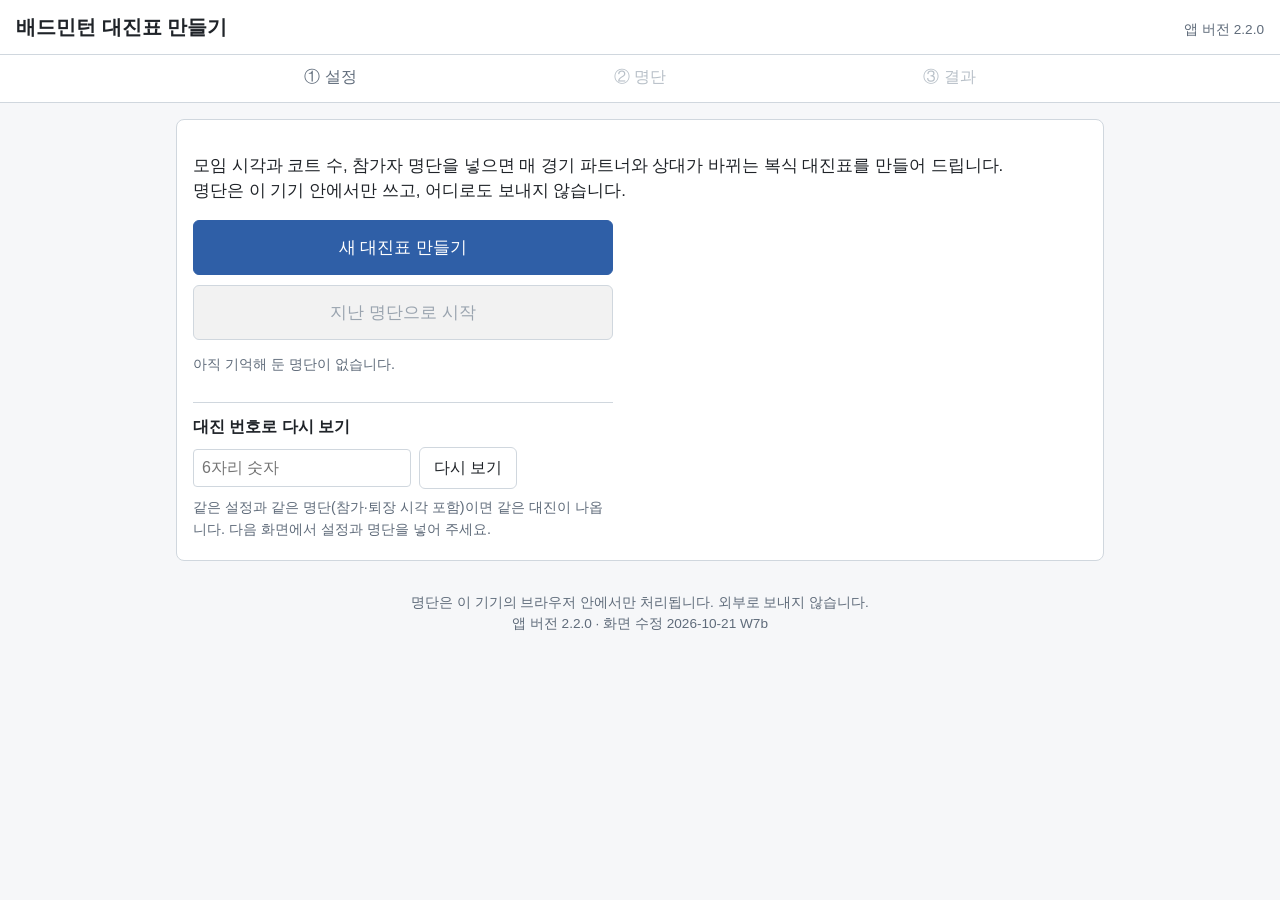
==== w7b-test/index.html @ 8a11032d "v2.2.0 W7b test: 코트 채우기 우선·화면 개선" ====
<!doctype html>
<html lang="ko">
<head>
  <meta charset="utf-8">
  <meta name="viewport" content="width=device-width, initial-scale=1">
  <title>배드민턴 대진표 만들기</title>
  <link rel="stylesheet" href="style.css?v=2026-10-21-w7b">
</head>
<body>
  <header class="top">
    <h1>배드민턴 대진표 만들기</h1>
    <span class="version">앱 버전 <span id="app-version"></span></span>
  </header>

  <nav class="steps" aria-label="진행 단계">
    <ol>
      <li><button type="button" data-step="settings">① 설정</button></li>
      <li><button type="button" data-step="roster">② 명단</button></li>
      <li><button type="button" data-step="result">③ 결과</button></li>
    </ol>
    <p class="step-msg" id="step-msg" role="status"></p>
  </nav>

  <main>
    <!-- 0. 첫 화면 -->
    <section id="view-home" class="view">
      <p class="lead">모임 시각과 코트 수, 참가자 명단을 넣으면 매 경기 파트너와 상대가 바뀌는 복식 대진표를 만들어 드립니다.<br>
        명단은 이 기기 안에서만 쓰고, 어디로도 보내지 않습니다.</p>
      <div class="home-buttons">
        <button type="button" class="big primary" id="home-today" hidden>오늘 대진 이어서</button>
        <p class="hint" id="home-today-hint" hidden></p>
        <button type="button" class="big primary" id="home-new">새 대진표 만들기</button>
        <button type="button" class="big" id="home-last">지난 명단으로 시작</button>
        <p class="hint" id="home-last-hint"></p>
        <div class="replay">
          <label for="home-seed">대진 번호로 다시 보기</label>
          <div class="row">
            <input id="home-seed" inputmode="numeric" maxlength="6" placeholder="6자리 숫자">
            <button type="button" id="home-replay">다시 보기</button>
          </div>
          <p class="hint">같은 설정과 같은 명단(참가·퇴장 시각 포함)이면 같은 대진이 나옵니다. 다음 화면에서 설정과 명단을 넣어 주세요.</p>
          <p class="error" id="home-seed-error"></p>
        </div>
      </div>
    </section>

    <!-- ① 설정 (5절: 먼저 정함) -->
    <section id="view-settings" class="view" hidden>
      <div class="notice" id="settings-notice" hidden></div>
      <div class="form-grid">
        <label>날짜 <input type="date" id="set-date"></label>
        <label>시작 시각 <input type="time" id="set-start"></label>
        <label>종료 시각 <input type="time" id="set-end">
          <small>마지막 경기가 이 시각까지 끝납니다.</small></label>
        <label>경기 시간(분) <input type="number" id="set-minutes" min="1" step="1"></label>
        <label>코트 수 <input type="number" id="set-courts" min="1" step="1">
          <small>쓸 수 있는 코트 수</small></label>
        <label>1인당 최대 경기 수 (선택) <input type="number" id="set-max" min="1" step="1" placeholder="제한 없음">
          <small>넣으면 누구도 이 수를 넘지 않습니다. 남는 자리는 마지막 시간대부터 비웁니다.</small></label>
      </div>
      <p class="error" id="settings-error"></p>
      <div class="box" id="settings-preview"></div>
      <p class="hint">1인당 경기 수는 넣지 않습니다. 다음 화면에서 인원과 참여 시간에 맞춰 계산해 보여 드립니다.</p>
      <div class="actions">
        <button type="button" id="settings-back">처음으로</button>
        <button type="button" id="settings-next" class="primary">다음</button>
      </div>
    </section>

    <!-- ② 명단 -->
    <section id="view-roster" class="view" hidden>
      <!-- 카톡 안 브라우저에서만 보인다 (4.3: ② 명단 화면 첫머리) -->
      <div class="warn-box" id="kakao-notice" hidden>
        <p><b>카톡 안에서는 Excel 저장과 이미지 공유가 되지 않습니다.</b> 대진표를 만들어 저장·공유하려면 삼성 인터넷·Chrome으로 열어 주세요.</p>
        <div class="row">
          <input id="kakao-url" class="kakao-url" readonly aria-label="이 화면의 주소">
          <button type="button" id="kakao-copy">주소 복사</button>
        </div>
        <p class="hint" id="kakao-copy-msg"></p>
      </div>
      <div class="notice" id="replay-notice" hidden></div>
      <div class="tabs" role="tablist">
        <button type="button" role="tab" data-method="direct" class="active">직접 입력</button>
        <button type="button" role="tab" data-method="excel">Excel 불러오기</button>
      </div>

      <div class="method" id="method-excel" hidden>
        <p>이름·성별·급수 열이 있는 Excel 파일(.xlsx)을 고르세요. 참가 시각·퇴장 시각 열이 있으면 함께 읽습니다. 첫 번째 시트의 첫 줄을 열 이름으로 읽습니다.</p>
        <input type="file" id="excel-file" accept=".xlsx,application/vnd.openxmlformats-officedocument.spreadsheetml.sheet">
        <p class="error" id="excel-error"></p>
        <div id="column-picker" class="box" hidden>
          <p><b>열 이름을 알아볼 수 없습니다.</b> 어느 열이 무엇인지 골라 주세요.</p>
          <div class="picker-grid">
            <label>이름 <select id="pick-name"></select></label>
            <label>성별 <select id="pick-gender"></select></label>
            <label>급수 <select id="pick-grade"></select></label>
            <label>참가 시각 <select id="pick-arrival"></select></label>
            <label>퇴장 시각 <select id="pick-leave"></select></label>
          </div>
          <button type="button" id="pick-apply" class="primary">이 열로 불러오기</button>
        </div>
      </div>

      <div class="table-wrap">
        <table class="roster">
          <thead><tr><th>#</th><th>이름</th><th>성별</th><th>급수</th><th>참가 시각</th><th>퇴장 시각</th><th>확인</th><th></th></tr></thead>
          <tbody id="roster-body"></tbody>
        </table>
      </div>
      <div class="row">
        <button type="button" id="roster-add">+ 한 명 추가</button>
        <button type="button" id="roster-clear" class="subtle">모두 지우기</button>
      </div>
      <p class="hint">성별은 남/여, 급수는 A·B·C·D·초심 중에서 고릅니다. 늦게 오는 사람·일찍 가는 사람만 참가·퇴장 시각을 바꿉니다. ⚠ 표시가 있으면 고쳐 주세요.</p>

      <div class="summary" id="roster-summary"></div>
      <div class="box" id="roster-preview"></div>

      <div class="form-grid seed-row">
        <label>대진 번호 (선택) <input id="set-seed" inputmode="numeric" maxlength="6" placeholder="비우면 새 번호">
          <small>6자리 숫자. 같은 번호를 넣으면 같은 대진을 다시 만듭니다.</small></label>
      </div>
      <div class="actions">
        <button type="button" id="roster-back">이전</button>
        <button type="button" id="roster-run" class="primary">대진 만들기</button>
      </div>
      <p class="error" id="roster-block"></p>
      <div id="run-status" class="box" hidden>
        <p id="run-text"></p>
        <progress id="run-progress" max="100" value="0"></progress>
        <button type="button" id="run-cancel" class="subtle">멈추기</button>
      </div>
      <div class="warn-box" id="run-fail" hidden></div>
    </section>

    <!-- ③ 결과 -->
    <section id="view-result" class="view" hidden>
      <div class="warn-box" id="result-stale" hidden>
        <p><b>명단·설정이 바뀌었습니다. [다시 만들기]를 눌러야 반영됩니다</b></p>
        <p class="hint">아래는 이전에 만든 대진표입니다.</p>
        <button type="button" id="stale-rerun" class="primary">다시 만들기</button>
      </div>
      <div class="meta" id="result-meta"></div>
      <div class="notice" id="result-rest-info" hidden></div>
      <p class="summary-line" id="result-summary"></p>
      <div class="notice" id="result-reduced" hidden></div>
      <div class="box" id="result-check"></div>
      <div class="box" id="result-iv" hidden></div>

      <div class="tabs" role="tablist">
        <button type="button" role="tab" data-rtab="grid" class="active">전체 대진표</button>
        <button type="button" role="tab" data-rtab="mine">내 경기</button>
      </div>
      <div id="rtab-grid" class="table-wrap"></div>
      <div id="rtab-mine" hidden>
        <label>이름 <select id="mine-name"></select></label>
        <div id="mine-list"></div>
      </div>

      <div class="actions wrap">
        <button type="button" id="result-rest" class="primary">진행 중 변경</button>
        <button type="button" id="result-undo" hidden>재편성 취소</button>
        <button type="button" id="result-excel" class="primary">Excel 저장</button>
        <button type="button" id="result-image">이미지 공유</button>
        <button type="button" id="result-again">다시 만들기 (새 번호)</button>
        <button type="button" id="result-roster">명단으로</button>
      </div>
      <p class="hint" id="result-rest-msg"></p>
      <!-- 카톡 안에서 [Excel 저장]·[이미지 공유]를 누르면 저장·공유 대신 보인다 (4.3) -->
      <div class="warn-box" id="kakao-result" hidden>
        <p><b>카톡 안에서는 Excel 저장과 이미지 공유가 되지 않습니다.</b> 대진표를 만들어 저장·공유하려면 삼성 인터넷·Chrome으로 열어 주세요.</p>
        <div class="row">
          <input id="kakao-result-url" class="kakao-url" readonly aria-label="이 화면의 주소">
          <button type="button" id="kakao-result-copy">주소 복사</button>
        </div>
        <p class="hint" id="kakao-result-msg"></p>
      </div>
      <p class="error" id="result-error"></p>
    </section>

    <!-- 진행 중 변경 (8.1, 개정 10): ③ 결과 위에 겹쳐 여는 화면. 위에서부터 기준 → 바뀐 사람 → 미리보기, [재편성하기]는 아래 고정 -->
    <section id="view-rest" class="view" hidden>
      <h2 class="rest-title">진행 중 변경</h2>
      <p class="hint">지금 경기까지는 그대로 두고, 그 뒤 시간을 바뀐 명단에 맞춰 다시 짭니다. 종료 시각·코트 수·경기 시간은 그대로입니다.</p>
      <p class="hint" id="rest-round"></p>
      <div class="box">
        <label class="rest-label" for="rest-T">1. 기준</label>
        <select id="rest-T"></select>
        <details class="rest-grid-wrap">
          <summary>대진표 보기 (회색 = 진행됨)</summary>
          <div id="rest-grid" class="table-wrap"></div>
        </details>
      </div>
      <div class="box">
        <p class="rest-label">2. 바뀐 사람</p>
        <p class="hint" id="rest-changes-sum"></p>
        <div class="table-wrap">
          <table class="rest">
            <thead><tr><th>이름</th><th>지금까지</th><th>상태</th><th>시각</th><th></th></tr></thead>
            <tbody id="rest-body"></tbody>
          </table>
        </div>
        <button type="button" id="rest-add">+ 새로 온 사람</button>
      </div>
      <div class="box">
        <p class="rest-label">3. 미리보기</p>
        <div id="rest-preview"></div>
        <details>
          <summary>대진 번호 (선택)</summary>
          <input id="rest-seed" inputmode="numeric" maxlength="6" placeholder="비우면 새 번호" aria-label="재편성 대진 번호">
        </details>
      </div>
      <div id="rest-status" class="box" hidden>
        <p id="rest-text"></p>
        <progress id="rest-progress" max="100" value="0"></progress>
        <button type="button" id="rest-cancel" class="subtle">멈추기</button>
      </div>
      <div class="warn-box" id="rest-fail" hidden></div>
      <div class="actions sticky">
        <button type="button" id="rest-back">결과로</button>
        <button type="button" id="rest-run" class="primary">재편성하기</button>
      </div>
    </section>
  </main>

  <footer class="foot">명단은 이 기기의 브라우저 안에서만 처리됩니다. 외부로 보내지 않습니다.<br>
    <span id="build-info"></span></footer>

  <!-- 순서대로 불러온다 (file://에서도 동작하도록 모듈을 쓰지 않음)
       ?v= 는 다시 올렸을 때 휴대폰이 옛 파일을 쓰지 않게 하려는 것 (12절). 올릴 때마다 app.js의 UI_BUILD와 같은 날짜로 바꾼다 -->
  <script src="lib/exceljs.min.js?v=2026-10-21-w7b"></script>
  <script src="scheduler.js?v=2026-10-21-w7b"></script>
  <script src="checker.js?v=2026-10-21-w7b"></script>
  <script src="advice.js?v=2026-10-21-w7b"></script>
  <script src="image.js?v=2026-10-21-w7b"></script>
  <script src="app.js?v=2026-10-21-w7b"></script>
</body>
</html>
---- w7b-test/style.css ----
:root {
  --bg: #f6f7f9;
  --card: #ffffff;
  --text: #1f2328;
  --muted: #5f6b7a;
  --line: #d0d7de;
  --head: #dde4ee;
  --primary: #2f5fa7;
  --primary-text: #ffffff;
  --warn: #b35900;
  --warn-bg: #fff4e5;
  --error: #c62828;
  --ok: #2e7d32;
  --ok-bg: #e6f2df;
  --ng-bg: #f8d7da;
  --men: #dce9f7;
  --women: #fbe3ea;
  --mixed: #e6f2df;
}

* { box-sizing: border-box; }

body {
  margin: 0;
  background: var(--bg);
  color: var(--text);
  font-family: "Malgun Gothic", "Apple SD Gothic Neo", "Noto Sans KR", sans-serif;
  font-size: 16px;
  line-height: 1.5;
}

.top {
  display: flex;
  align-items: baseline;
  justify-content: space-between;
  flex-wrap: wrap;
  gap: 8px;
  padding: 12px 16px;
  background: var(--card);
  border-bottom: 1px solid var(--line);
}
.top h1 { margin: 0; font-size: 1.25rem; }
.version { color: var(--muted); font-size: 0.85rem; }

.steps { background: var(--card); border-bottom: 1px solid var(--line); }
.steps ol { display: flex; margin: 0 auto; padding: 0 16px; list-style: none; max-width: 960px; }
.steps li { flex: 1; }
.steps li button {
  width: 100%; padding: 10px 4px; border: none; border-bottom: 3px solid transparent; border-radius: 0;
  background: transparent; color: var(--muted);
}
.steps li button.active { color: var(--primary); font-weight: bold; border-bottom-color: var(--primary); }
.steps li button.done { color: var(--text); }
.steps li button.locked { color: #b8c0c8; cursor: not-allowed; }
.steps li button:hover:not(.locked):not(.active) { background: #f2f5fa; }
.step-msg { max-width: 960px; margin: 0 auto; padding: 0 16px 8px; color: var(--warn); font-size: 0.9rem; text-align: center; }
.step-msg:empty { display: none; }
.kakao-url { flex: 1; min-width: 200px; }

main { max-width: 960px; margin: 0 auto; padding: 16px; }
.view { background: var(--card); border: 1px solid var(--line); border-radius: 8px; padding: 16px; }

.lead { font-size: 1.05rem; }
.home-buttons { display: flex; flex-direction: column; gap: 10px; max-width: 420px; }
.replay { margin-top: 12px; padding-top: 12px; border-top: 1px solid var(--line); }
.replay label { font-weight: bold; }

button {
  font: inherit;
  padding: 8px 14px;
  border: 1px solid var(--line);
  border-radius: 6px;
  background: #fff;
  color: var(--text);
  cursor: pointer;
}
button:hover:not(:disabled) { border-color: var(--primary); }
button:disabled { color: #9aa4af; cursor: not-allowed; background: #f2f2f2; }
button.primary { background: var(--primary); border-color: var(--primary); color: var(--primary-text); }
button.primary:disabled { background: #9db3d6; border-color: #9db3d6; color: #fff; }
button.big { padding: 14px; font-size: 1.05rem; }
button.subtle { border-color: transparent; color: var(--muted); }

input, select { font: inherit; padding: 6px 8px; border: 1px solid var(--line); border-radius: 4px; background: #fff; max-width: 100%; }
input.bad, select.bad { border-color: var(--warn); background: var(--warn-bg); }

.row { display: flex; gap: 8px; flex-wrap: wrap; align-items: center; margin: 8px 0; }
.actions { display: flex; justify-content: space-between; gap: 8px; margin-top: 16px; }
.actions.wrap { flex-wrap: wrap; justify-content: flex-start; }

.hint { color: var(--muted); font-size: 0.9rem; margin: 4px 0; }
.error { color: var(--error); margin: 6px 0; min-height: 0; }
.error:empty { display: none; }
.box { border: 1px solid var(--line); border-radius: 6px; padding: 12px; margin: 12px 0; background: #fafbfc; }
.notice { border-left: 4px solid var(--primary); background: #eef3fb; padding: 10px 12px; margin: 0 0 12px; }
.warn-box { border-left: 4px solid var(--warn); background: var(--warn-bg); padding: 10px 12px; margin: 12px 0; }
.warn-box ul { margin: 6px 0 0; padding-left: 20px; }

.tabs { display: flex; gap: 4px; flex-wrap: wrap; border-bottom: 1px solid var(--line); margin-bottom: 12px; }
.tabs button { border-radius: 6px 6px 0 0; border-bottom: none; }
.tabs button.active { background: var(--head); font-weight: bold; }

.picker-grid, .form-grid { display: grid; grid-template-columns: repeat(auto-fit, minmax(200px, 1fr)); gap: 12px; margin: 8px 0; }
.picker-grid label, .form-grid label { display: flex; flex-direction: column; gap: 4px; font-weight: bold; }
.form-grid small { font-weight: normal; color: var(--muted); }

.table-wrap { overflow-x: auto; max-width: 100%; }
table { border-collapse: collapse; width: 100%; }
th, td { border: 1px solid #a6a6a6; padding: 4px 6px; text-align: center; vertical-align: middle; }
th { background: var(--head); }
table.roster td input { width: 100%; min-width: 90px; }
table.roster td.warn { color: var(--warn); text-align: left; font-size: 0.9rem; min-width: 120px; }
table.roster td.num { color: var(--muted); width: 2.5em; }
table.roster td select.time { min-width: 7em; }
#result-iv table { width: auto; }
.late-line { color: var(--primary); font-weight: bold; margin: 4px 0; }
.summary-line { font-weight: bold; margin: 4px 0 8px; }
.preview-table th { text-align: left; white-space: nowrap; }
.preview-table td.left { text-align: left; }
.seed-row { margin-top: 12px; }
table.grid td.noslot { color: #808080; background: #f2f2f2; font-weight: bold; }
.dbl { display: inline-block; margin-left: 4px; padding: 0 6px; border-radius: 4px; background: var(--warn-bg); color: var(--warn); font-size: 0.85rem; font-weight: bold; }

.summary { margin: 12px 0; }
.summary table { width: auto; }

.meta { display: flex; flex-wrap: wrap; gap: 6px 16px; font-size: 1.05rem; margin-bottom: 8px; }
.meta b { color: var(--primary); }

.check td.pass { background: var(--ok-bg); color: var(--ok); font-weight: bold; }
.check td.fail { background: var(--ng-bg); color: var(--error); font-weight: bold; }
.check td.left { text-align: left; }
.check td.note { background: #fff8e8; color: var(--primary); font-weight: bold; }
/* 규칙 점검 한 줄 (개정 11, 8절) */
details.check-all > summary { font-size: 1.02rem; }
details.check-all > summary b { color: var(--ok); }
.fail-text { color: var(--error); }
.rest-none { font-weight: bold; margin: 6px 0; }

table.grid td.match { min-width: 150px; font-size: 0.92rem; line-height: 1.35; }
table.grid td.t-남복 { background: var(--men); }
table.grid td.t-여복 { background: var(--women); }
table.grid td.t-혼복 { background: var(--mixed); }
table.grid td.empty { color: #808080; background: #f2f2f2; }
table.grid .kind { font-size: 0.8rem; color: var(--muted); }
table.grid .vs { font-size: 0.8rem; color: var(--muted); }
.legend { display: flex; gap: 8px; margin: 8px 0; font-size: 0.9rem; }
.legend span { padding: 2px 10px; border: 1px solid #a6a6a6; }

#mine-list table td { text-align: left; }
#mine-list table td:first-child, #mine-list table td:nth-child(2) { text-align: center; }

progress { width: 100%; height: 14px; }

.foot { text-align: center; color: var(--muted); font-size: 0.85rem; padding: 16px; }

/* 진행 중 재편성 (개정 10, 8.1) */
.rest-title { margin: 0 0 4px; font-size: 1.15rem; }
.rest-label { font-weight: bold; margin: 0 0 6px; display: block; }
#rest-T { min-width: 16em; }
table.rest td { text-align: left; }
table.rest td input { min-width: 80px; }
table.rest tr.changed td, table.rest-people tr.changed td { background: #fff8e8; }
table.rest-people { width: auto; }
.row.tight { margin: 0; gap: 4px; }
table.grid tr.fixed th, table.grid tr.fixed td { background: #d9d9d9 !important; color: #6b6b6b; }
table.grid.mini td.left { text-align: left; font-size: 0.85rem; }
#mine-list tr.fixed td { background: #ececec; color: #6b6b6b; }
.done-tag { display: inline-block; margin-left: 4px; padding: 0 6px; border-radius: 4px; background: #bdbdbd; color: #fff; font-size: 0.8rem; font-weight: bold; }
.actions.sticky { position: sticky; bottom: 0; background: var(--card); padding: 10px 0; border-top: 1px solid var(--line); z-index: 2; }
.rest-grid-wrap { margin-top: 8px; }
details summary { cursor: pointer; color: var(--primary); margin: 6px 0; }

@media (max-width: 600px) {
  .top h1 { font-size: 1.1rem; }
  .actions { flex-wrap: wrap; }
}
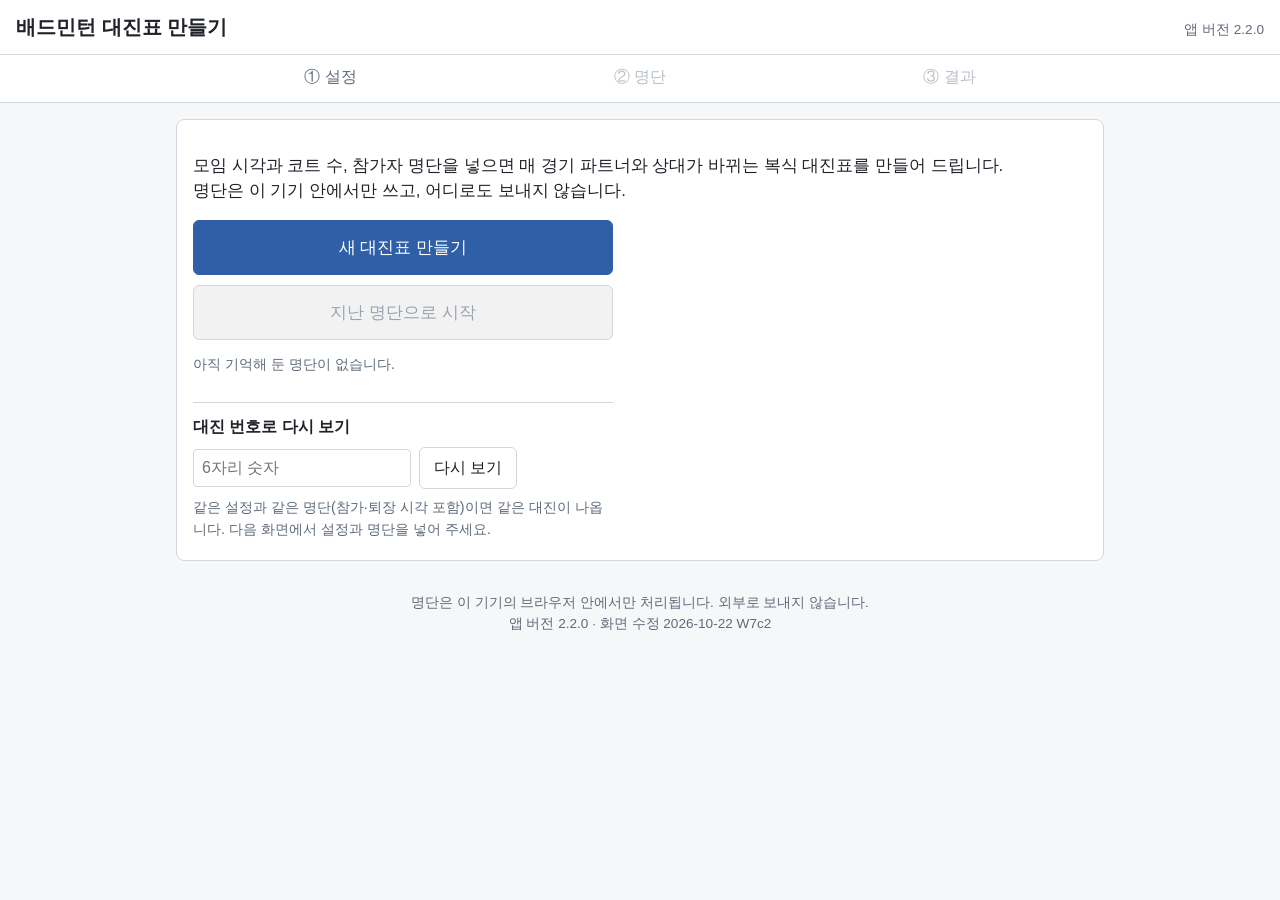
==== commit d8438151: "W7c2 test: 사람 카드 입력" ====
--- a/w7b-test/index.html
+++ b/w7b-test/index.html
@@ -4,7 +4,7 @@
   <meta charset="utf-8">
   <meta name="viewport" content="width=device-width, initial-scale=1">
   <title>배드민턴 대진표 만들기</title>
-  <link rel="stylesheet" href="style.css?v=2026-10-21-w7b">
+  <link rel="stylesheet" href="style.css?v=2026-10-22-w7c2">
 </head>
 <body>
   <header class="top">
@@ -184,8 +184,9 @@
       <p class="hint">지금 경기까지는 그대로 두고, 그 뒤 시간을 바뀐 명단에 맞춰 다시 짭니다. 종료 시각·코트 수·경기 시간은 그대로입니다.</p>
       <p class="hint" id="rest-round"></p>
       <div class="box">
-        <label class="rest-label" for="rest-T">1. 기준</label>
-        <select id="rest-T"></select>
+        <p class="rest-label">1. 기준 (지금 하고 있는 경기)</p>
+        <div id="rest-T"></div>
+        <p class="hint" id="rest-T-label"></p>
         <details class="rest-grid-wrap">
           <summary>대진표 보기 (회색 = 진행됨)</summary>
           <div id="rest-grid" class="table-wrap"></div>
@@ -193,14 +194,16 @@
       </div>
       <div class="box">
         <p class="rest-label">2. 바뀐 사람</p>
+        <!-- 개정 13: 이름 칸 → 이름 버튼 → 사람 카드. 이름 칸은 버튼(누를 때 키보드를 띄우지 않음), 글자 칸은 이름 버튼 위에 -->
+        <button type="button" id="rest-name" class="name-field" aria-expanded="false">이름을 누르세요 ▾</button>
+        <div id="rest-picker" class="rest-picker" hidden>
+          <input type="text" id="rest-filter" placeholder="글자로 찾기 · 새로 온 사람 이름" aria-label="이름 찾기">
+          <div id="rest-names" class="choices"></div>
+        </div>
+        <div id="rest-card" class="rest-card" hidden></div>
         <p class="hint" id="rest-changes-sum"></p>
-        <div class="table-wrap">
-          <table class="rest">
-            <thead><tr><th>이름</th><th>지금까지</th><th>상태</th><th>시각</th><th></th></tr></thead>
-            <tbody id="rest-body"></tbody>
-          </table>
-        </div>
-        <button type="button" id="rest-add">+ 새로 온 사람</button>
+        <ul id="rest-changes-list" class="rest-changes"></ul>
+        <p class="hint rest-note" id="rest-changes-note" hidden></p>
       </div>
       <div class="box">
         <p class="rest-label">3. 미리보기</p>
@@ -228,11 +231,11 @@
 
   <!-- 순서대로 불러온다 (file://에서도 동작하도록 모듈을 쓰지 않음)
        ?v= 는 다시 올렸을 때 휴대폰이 옛 파일을 쓰지 않게 하려는 것 (12절). 올릴 때마다 app.js의 UI_BUILD와 같은 날짜로 바꾼다 -->
-  <script src="lib/exceljs.min.js?v=2026-10-21-w7b"></script>
-  <script src="scheduler.js?v=2026-10-21-w7b"></script>
-  <script src="checker.js?v=2026-10-21-w7b"></script>
-  <script src="advice.js?v=2026-10-21-w7b"></script>
-  <script src="image.js?v=2026-10-21-w7b"></script>
-  <script src="app.js?v=2026-10-21-w7b"></script>
+  <script src="lib/exceljs.min.js?v=2026-10-22-w7c2"></script>
+  <script src="scheduler.js?v=2026-10-22-w7c2"></script>
+  <script src="checker.js?v=2026-10-22-w7c2"></script>
+  <script src="advice.js?v=2026-10-22-w7c2"></script>
+  <script src="image.js?v=2026-10-22-w7c2"></script>
+  <script src="app.js?v=2026-10-22-w7c2"></script>
 </body>
 </html>
--- a/w7b-test/style.css
+++ b/w7b-test/style.css
@@ -157,12 +157,35 @@
 /* 진행 중 재편성 (개정 10, 8.1) */
 .rest-title { margin: 0 0 4px; font-size: 1.15rem; }
 .rest-label { font-weight: bold; margin: 0 0 6px; display: block; }
-#rest-T { min-width: 16em; }
-table.rest td { text-align: left; }
-table.rest td input { min-width: 80px; }
-table.rest tr.changed td, table.rest-people tr.changed td { background: #fff8e8; }
+/* 누름 버튼 줄 (개정 12, 8.1): 기준·이름·카드의 값. 휴대폰 폭에서 넘치면 줄바꿈 */
+.choices { display: flex; flex-wrap: wrap; gap: 4px; }
+button.choice { padding: 5px 9px; min-height: 34px; font-size: 0.92rem; white-space: nowrap; }
+button.choice.on { background: var(--primary); border-color: var(--primary); color: var(--primary-text); font-weight: bold; }
+button.choice:disabled { background: #f2f2f2; color: #b8c0c8; border-color: #e3e7eb; }
+#rest-T .choices { margin: 2px 0 4px; }
+.rest-note { color: var(--warn); }
+table.rest-people tr.changed td { background: #fff8e8; }
+/* 사람 카드 (개정 13, 8.1): 이름 칸 → 이름 버튼 → 카드. 고른 값은 눌린 버튼, 잠긴 줄은 흐린 버튼 */
+button.name-field { display: block; width: 100%; text-align: left; padding: 8px 10px; background: #fff; border: 1px solid var(--line); border-radius: 4px; color: var(--muted); }
+button.name-field[aria-expanded="true"] { border-color: var(--primary); color: var(--primary); }
+.rest-picker { margin: 6px 0; }
+.rest-picker input { width: 100%; margin-bottom: 6px; }
+button.choice.marked { border: 2px solid var(--warn); padding: 4px 8px; }
+button.choice.add { color: var(--primary); border-style: dashed; }
+button.choice.on:disabled { background: #9db3d6; border-color: #9db3d6; color: #fff; }
+.rest-card { border: 2px solid var(--primary); border-radius: 8px; padding: 10px; margin: 8px 0; background: #fff; }
+.rest-card .card-head { font-weight: bold; margin: 0 0 6px; }
+.rest-card .card-head input { min-width: 0; width: 9em; font-weight: bold; }
+.rest-card .card-row { display: flex; flex-wrap: wrap; align-items: center; gap: 4px 8px; margin: 6px 0; }
+.rest-card .card-label { color: var(--muted); font-size: 0.9rem; min-width: 2.6em; }
+.rest-card .card-lock { color: var(--muted); font-size: 0.85rem; }
+.rest-card .rest-short { color: var(--warn); font-size: 0.9rem; font-weight: bold; }
+.rest-card .card-actions { display: flex; justify-content: space-between; gap: 8px; margin-top: 8px; }
+.rest-changes { list-style: none; margin: 4px 0; padding: 0; }
+.rest-changes li { display: flex; align-items: center; justify-content: space-between; gap: 8px; padding: 4px 0; border-bottom: 1px solid #eef0f2; }
+.rest-changes li button { padding: 4px 10px; white-space: nowrap; }
 table.rest-people { width: auto; }
-.row.tight { margin: 0; gap: 4px; }
+.rest-maybe { color: var(--primary); margin: 6px 0 2px; }
 table.grid tr.fixed th, table.grid tr.fixed td { background: #d9d9d9 !important; color: #6b6b6b; }
 table.grid.mini td.left { text-align: left; font-size: 0.85rem; }
 #mine-list tr.fixed td { background: #ececec; color: #6b6b6b; }
